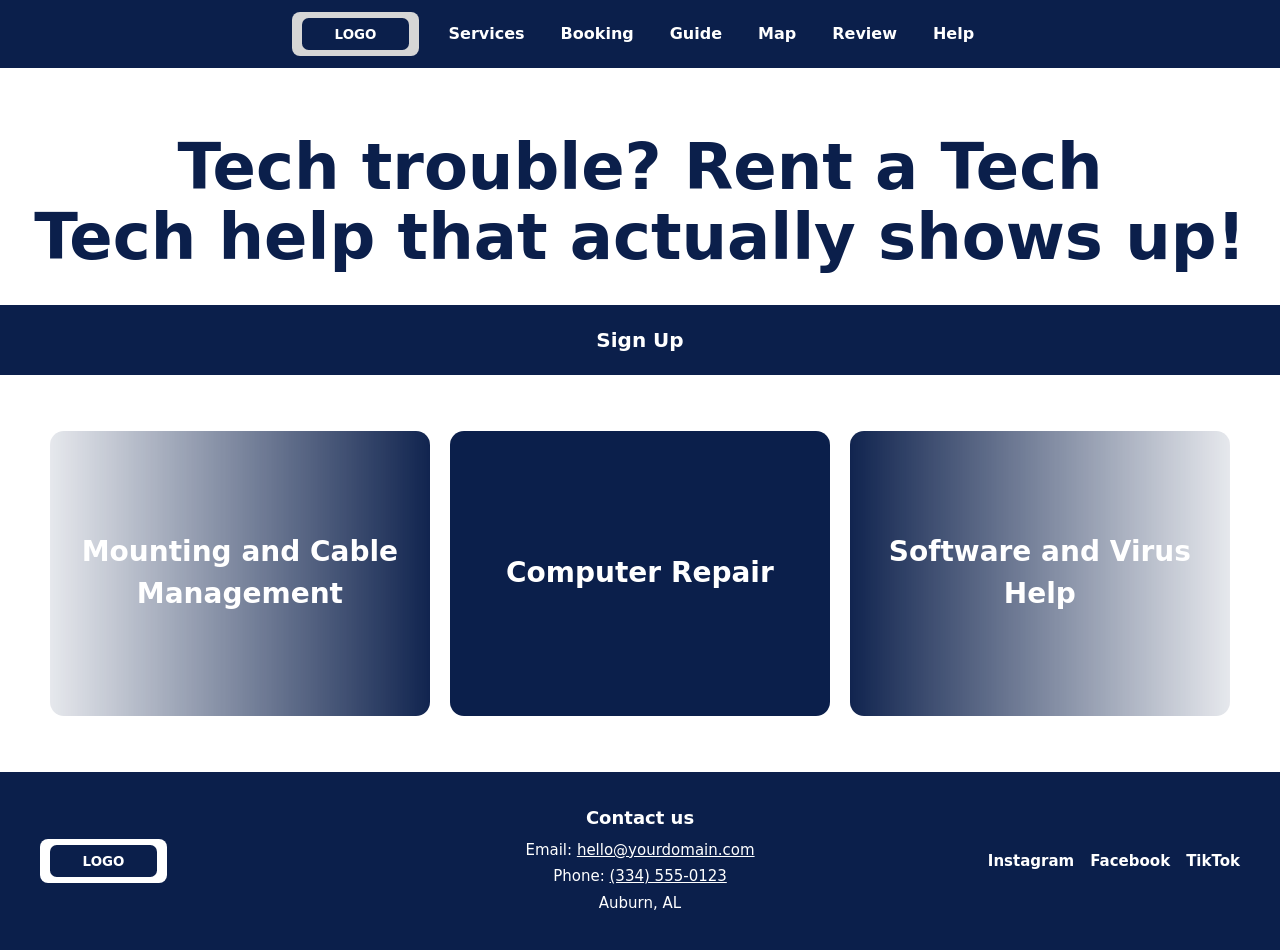
==== index.html @ f1641cdd "Test" ====
<!DOCTYPE html>
<html lang="en">
<head>
  <!-- Basic page settings -->
  <meta charset="utf-8">
  <!-- Makes the page scale correctly on phones -->
  <meta name="viewport" content="width=device-width, initial-scale=1">
  <title>Rent-a-Tech</title>

  <!-- Links this page to the style sheet (style.css must be in the same folder) -->
  <link rel="stylesheet" href="style.css">
  <script src="script.js" defer></script>
</head>
<body>

  <!-- ===== NAVBAR (centered in style.css) ===== -->
  <!-- Each link points to its own page. Create these files in the same folder. -->
  <nav class="navbar">
    <a class="logo" href="index.html"><img src="images/logo.svg" alt="Rent-a-Tech logo"></a>
    <a href="services.html">Services</a>
    <a href="booking.html">Booking</a>
    <a href="guide.html">Guide</a>
    <a href="map.html">Map</a>
    <a href="review.html">Review</a>
    <a href="help.html">Help</a>
  </nav>

  <!-- ===== HERO ===== -->
  <main class="hero">
    <!-- Replace "headline" with your real headline -->
    <h1>Tech trouble? Rent a Tech<br>Tech help that actually shows up!</h1>
    <!-- Takes the visitor to the sign up page -->
    <a class="signup-btn" href="signup.html">Sign Up</a>

    <!-- ===== CAROUSEL ===== -->
    <!-- Slides sit side by side inside the track. The buttons and dots move the track. -->
        <section class="carousel" aria-label="Featured services">
      <div class="carousel-viewport">
        <div class="carousel-track" id="track">
          <a href="Computer_Repair.html" class="slide">Computer Repair</a>
          <a href="Software_and_Virus.html" class="slide">Software and Virus Help</a>
          <a href="PC_Building.html" class="slide">PC Building</a>
          <a href="Wifi_and_Networking.html" class="slide">Wifi and Networking</a>
          <a href="Phone_and_Tablet_Repair.html" class="slide">Phone and Tablet Repair</a>
          <a href="Mounting_and_Cable_Management.html" class="slide">Mounting and Cable Management</a>
        </div>
      </div>
      <button type="button" class="carousel-arrow prev" aria-label="Previous service">&#8249;</button>
      <button type="button" class="carousel-arrow next" aria-label="Next service">&#8250;</button>
    </section>
  </main>

  <!-- ===== FOOTER ===== -->
  <!-- Replace the placeholder contact info with your real details -->
    <footer class="footer">
    <a class="footer-logo" href="index.html"><img src="images/logo.svg" alt="Rent-a-Tech logo"></a>

    <div class="footer-contact">
      <h2>Contact us</h2>
      <p>Email: <a href="mailto:hello@yourdomain.com">hello@yourdomain.com</a></p>
      <p>Phone: <a href="tel:+13345550123">(334) 555-0123</a></p>
      <p>Auburn, AL</p>
    </div>

    <!-- Replace each # with your real social media page address -->
    <div class="footer-social">
      <a href="#">Instagram</a>
      <a href="#">Facebook</a>
      <a href="#">TikTok</a>
    </div>
  </footer>



</body>
</html>
---- style.css ----
/* ===== THEME COLORS ===== */
/* Change a color here and it updates everywhere on the site */
:root {
  --navy: #0b1f4b;        /* main dark color */
  --navy-dark: #071533;   /* darker navy for hover effects */
  --white: #ffffff;       /* main light color */
  --tint: #e8edf7;        /* very light navy tint for backgrounds */
  --grey-dark: #4d4d4d;   /* navbar button on hover */
  --grey-light: #d6d6d6;  /* navbar button for the page you are on */
}

/* ===== BASE STYLES ===== */
* {
  box-sizing: border-box;
}

/* Stacks navbar, content, and footer, and keeps the footer at the bottom */
body {
  margin: 0;
  min-height: 100vh;
  display: flex;
  flex-direction: column;
  background: var(--white);
  color: var(--navy);
  font-family: system-ui, -apple-system, "Segoe UI", Roboto, sans-serif;
  line-height: 1.5;
}

/* ===== NAVBAR ===== */
/* Navy bar across the top; links are centered and wrap on small screens */
.navbar {
  display: flex;
  flex-wrap: wrap;
  justify-content: center;
  align-items: center;
  gap: 8px;
  padding: 12px 20px;
  background: var(--navy);
}

.navbar a {
  color: var(--white);
  text-decoration: none;
  font-weight: 600;
  padding: 8px 14px;
  border-radius: 8px;
}

/* Logo button: white box so it stands out */
.navbar .logo {
  background: var(--white);
  color: var(--navy);
  font-weight: 800;
  margin-right: 8px;
}

/* The button for the page you are on turns light grey (set by script.js) */
.navbar a[aria-current="page"] {
  background: var(--grey-light);
  color: var(--navy);
}

/* Hovering any navbar button turns it dark grey. This comes after the
   rule above so hover wins even on the current page's button. */
.navbar a:hover {
  background: var(--grey-dark);
  color: var(--white);
}

.navbar a:focus-visible {
  outline: 3px solid var(--white);
  outline-offset: 2px;
}

/* ===== BUTTON (sign up bar, form submit, service page button) ===== */
.signup-btn {
  display: inline-block;
  background: var(--navy);
  color: var(--white);
  text-decoration: none;
  text-align: center;
  border: 0;
  cursor: pointer;
  font: inherit;
  font-weight: 600;
  font-size: 18px;
  padding: 14px 32px;
  border-radius: 10px;
}

.signup-btn:hover {
  background: var(--navy-dark);
}

.signup-btn:focus-visible {
  outline: 3px solid var(--navy);
  outline-offset: 2px;
}

/* ===== HERO (home page) ===== */
/* No side padding so the sign up bar can reach both edges of the screen */
.hero {
  flex: 1;
  display: flex;
  flex-direction: column;
  align-items: center;
  justify-content: center;
  text-align: center;
  padding: 64px 0 56px;
}

.hero h1 {
  margin: 0 0 32px;
  padding: 0 20px;
  font-size: clamp(36px, 8vw, 64px);
  line-height: 1.1;
}

/* Sign up button stretched into a bar across the whole screen */
.hero .signup-btn {
  width: 100%;
  border-radius: 0;
  padding: 20px;
  font-size: 20px;
}

/* ===== CAROUSEL ===== */
/* --visible is how many tiles show at once (script.js sets it: 3 on desktop, 1 on phones).
   --fade is how far in from each edge the fade reaches. */
.carousel {
  --visible: 3;
  --fade: 33.333%;
  position: relative;
  width: 100%;
  max-width: 1200px;
  margin-top: 56px;
}

/* The window. The mask fades the tiles toward the left and right edges:
   the closer to the edge, the more see-through. */
.carousel-viewport {
  overflow: hidden;
  touch-action: pan-y;   /* lets you swipe sideways without blocking page scrolling */
  cursor: grab;
  -webkit-mask-image: linear-gradient(to right, rgba(0,0,0,0.08), #000 var(--fade), #000 calc(100% - var(--fade)), rgba(0,0,0,0.08));
  mask-image: linear-gradient(to right, rgba(0,0,0,0.08), #000 var(--fade), #000 calc(100% - var(--fade)), rgba(0,0,0,0.08));
}

.carousel-viewport.dragging {
  cursor: grabbing;
}

/* Row of tiles; script.js slides this left and right */
.carousel-track {
  display: flex;
  transition: transform 0.45s ease;
  user-select: none;
}

/* One carousel tile (a link to a service page) */
.slide {
  flex: 0 0 calc(100% / var(--visible) - 20px);
  margin: 0 10px;
  aspect-ratio: 4 / 3;
  display: grid;
  place-items: center;
  padding: 12px;
  text-align: center;
  background: var(--navy);
  color: var(--white);
  text-decoration: none;
  font-weight: 700;
  font-size: clamp(18px, 2.4vw, 28px);
  border-radius: 14px;
  -webkit-user-drag: none;
}

.slide:hover {
  background: var(--navy-dark);
}

/* Arrows sit on top of the tiles and only appear while hovering the carousel */
.carousel-arrow {
  position: absolute;
  top: 50%;
  transform: translateY(-50%);
  width: 44px;
  height: 44px;
  border: 2px solid var(--navy);
  border-radius: 50%;
  background: var(--white);
  color: var(--navy);
  font-size: 26px;
  line-height: 1;
  cursor: pointer;
  opacity: 0;
  transition: opacity 0.2s;
}

.carousel-arrow.prev { left: 14px; }
.carousel-arrow.next { right: 14px; }

.carousel:hover .carousel-arrow,
.carousel-arrow:focus-visible {
  opacity: 1;
}

.carousel-arrow:hover {
  background: var(--tint);
}

/* Touch screens have no hover, so they use swiping instead of arrows */
@media (hover: none) {
  .carousel-arrow { display: none; }
}

/* ===== INNER PAGES ===== */
.page {
  flex: 1;
  width: 100%;
  max-width: 1100px;
  margin: 0 auto;
  padding: 48px 20px;
}

.page h1 {
  margin: 0 0 8px;
  font-size: clamp(30px, 6vw, 44px);
  text-align: center;
}

.page-intro {
  margin: 0 0 36px;
  text-align: center;
}

/* ===== SERVICE TILES (services page) ===== */
.tile-grid {
  display: grid;
  grid-template-columns: 1fr;
  gap: 24px;
}

@media (min-width: 640px) {
  .tile-grid { grid-template-columns: repeat(2, 1fr); }
}

@media (min-width: 960px) {
  .tile-grid { grid-template-columns: repeat(3, 1fr); }
}

.tile {
  display: block;
  color: inherit;
  text-decoration: none;
  border: 2px solid var(--navy);
  border-radius: 14px;
  overflow: hidden;
  background: var(--white);
}

a.tile:hover .tile-body {
  background: var(--tint);
}

a.tile:focus-visible {
  outline: 3px solid var(--navy);
  outline-offset: 3px;
}

.tile-img {
  aspect-ratio: 4 / 3;
  display: grid;
  place-items: center;
  background: var(--tint);
  border-bottom: 2px solid var(--navy);
}

.tile-img img {
  width: 100%;
  height: 100%;
  object-fit: cover;
}

.tile-img svg {
  width: 40%;
  fill: none;
  stroke: var(--navy);
  stroke-width: 2.5;
  stroke-linecap: round;
  stroke-linejoin: round;
}

.tile-body {
  padding: 16px 18px 20px;
}

.tile-body h2 {
  margin: 0 0 6px;
  font-size: 22px;
}

.tile-body p {
  margin: 0;
}

/* ===== FORMS (sign up and booking) ===== */
.form {
  max-width: 420px;
  margin: 0 auto;
}

.form label {
  display: block;
  margin: 18px 0 6px;
  font-weight: 600;
}

.form input[type="text"],
.form input[type="email"],
.form input[type="date"],
.form select,
.form textarea {
  width: 100%;
  padding: 12px 14px;
  border: 2px solid var(--navy);
  border-radius: 8px;
  background: var(--white);
  color: var(--navy);
  font: inherit;
}

.form textarea {
  resize: vertical;
  min-height: 120px;
}

.form input:focus-visible,
.form select:focus-visible,
.form textarea:focus-visible {
  outline: 3px solid var(--tint);
  outline-offset: 0;
  background: var(--tint);
}

.check {
  display: flex;
  align-items: center;
  gap: 10px;
  margin: 22px 0 26px;
}

.check input {
  width: 20px;
  height: 20px;
  accent-color: var(--navy);
}

.check label {
  margin: 0;
  font-weight: 400;
}

.check a {
  color: var(--navy);
}

.form .signup-btn {
  display: block;
  width: 100%;
  margin-top: 26px;
}

.check + .signup-btn {
  margin-top: 0;
}

.form-message {
  margin-top: 18px;
  padding: 12px 14px;
  background: var(--tint);
  border-radius: 8px;
  font-weight: 600;
  text-align: center;
}

/* ===== SERVICE DETAIL PAGES ===== */
.service-detail {
  max-width: 640px;
  margin: 0 auto;
}

.service-detail h2 {
  margin: 0 0 12px;
  font-size: 24px;
}

.service-detail ul {
  margin: 0 0 24px;
  padding-left: 22px;
}

.service-detail li {
  margin-bottom: 8px;
}

.price-note {
  margin: 0 0 28px;
  font-weight: 600;
}

.back-link {
  display: block;
  margin-top: 18px;
  text-align: center;
  color: var(--navy);
}

/* ===== GUIDE, REVIEW, HELP, MAP TEMPLATES ===== */
/* Simple outlined cards used for guide articles and reviews */
.card-list {
  display: grid;
  gap: 16px;
  max-width: 700px;
  margin: 0 auto;
}

.card {
  border: 2px solid var(--navy);
  border-radius: 14px;
  padding: 16px 18px;
}

.card h2 {
  margin: 0 0 6px;
  font-size: 20px;
}

.card p {
  margin: 0;
}

/* Help page questions that open and close */
.faq {
  max-width: 700px;
  margin: 0 auto;
}

.faq details {
  border: 2px solid var(--navy);
  border-radius: 10px;
  padding: 12px 16px;
  margin-bottom: 12px;
}

.faq summary {
  font-weight: 600;
  cursor: pointer;
}

.faq details p {
  margin: 10px 0 0;
}

/* Placeholder where the map goes */
.map-box {
  max-width: 900px;
  margin: 0 auto;
  aspect-ratio: 16 / 9;
  display: grid;
  place-items: center;
  background: var(--tint);
  border: 2px solid var(--navy);
  border-radius: 14px;
  text-align: center;
  padding: 20px;
}

/* ===== FOOTER ===== */
/* Three columns: logo on the left, contact info in the middle, social links on the right */
.footer {
  display: grid;
  grid-template-columns: 1fr auto 1fr;
  align-items: center;
  gap: 24px;
  background: var(--navy);
  color: var(--white);
  padding: 32px 40px;
  font-size: 15px;
}

.footer a {
  color: var(--white);
  text-decoration: underline;
}

.footer .footer-logo {
  justify-self: start;
  background: var(--white);
  color: var(--navy);
  font-weight: 800;
  text-decoration: none;
  padding: 8px 14px;
  border-radius: 8px;
}

.footer-contact {
  text-align: center;
}

.footer-contact h2 {
  margin: 0 0 8px;
  font-size: 18px;
}

.footer-contact p {
  margin: 4px 0;
}

.footer-social {
  justify-self: end;
  display: flex;
  gap: 16px;
}

.footer-social a {
  text-decoration: none;
  font-weight: 600;
}

.footer-social a:hover {
  text-decoration: underline;
}

/* On phones the footer stacks and centers */
@media (max-width: 720px) {
  .footer {
    grid-template-columns: 1fr;
    justify-items: center;
    padding: 28px 20px;
  }
  .footer .footer-logo,
  .footer-social {
    justify-self: center;
  }
}

/* ===== ACCESSIBILITY ===== */
/* Turns off sliding animation for people who have reduced motion turned on */
@media (prefers-reduced-motion: reduce) {
  .carousel-track { transition: none; }
}

/* ===== LOGO IMAGE ===== */
/* Keeps the logo image a good size in the navbar and footer.
   Change the height to make the logo bigger or smaller. */
.navbar .logo,
.footer .footer-logo {
  padding: 6px 10px;
}

.navbar .logo img,
.footer-logo img {
  display: block;
  height: 32px;
  width: auto;
}
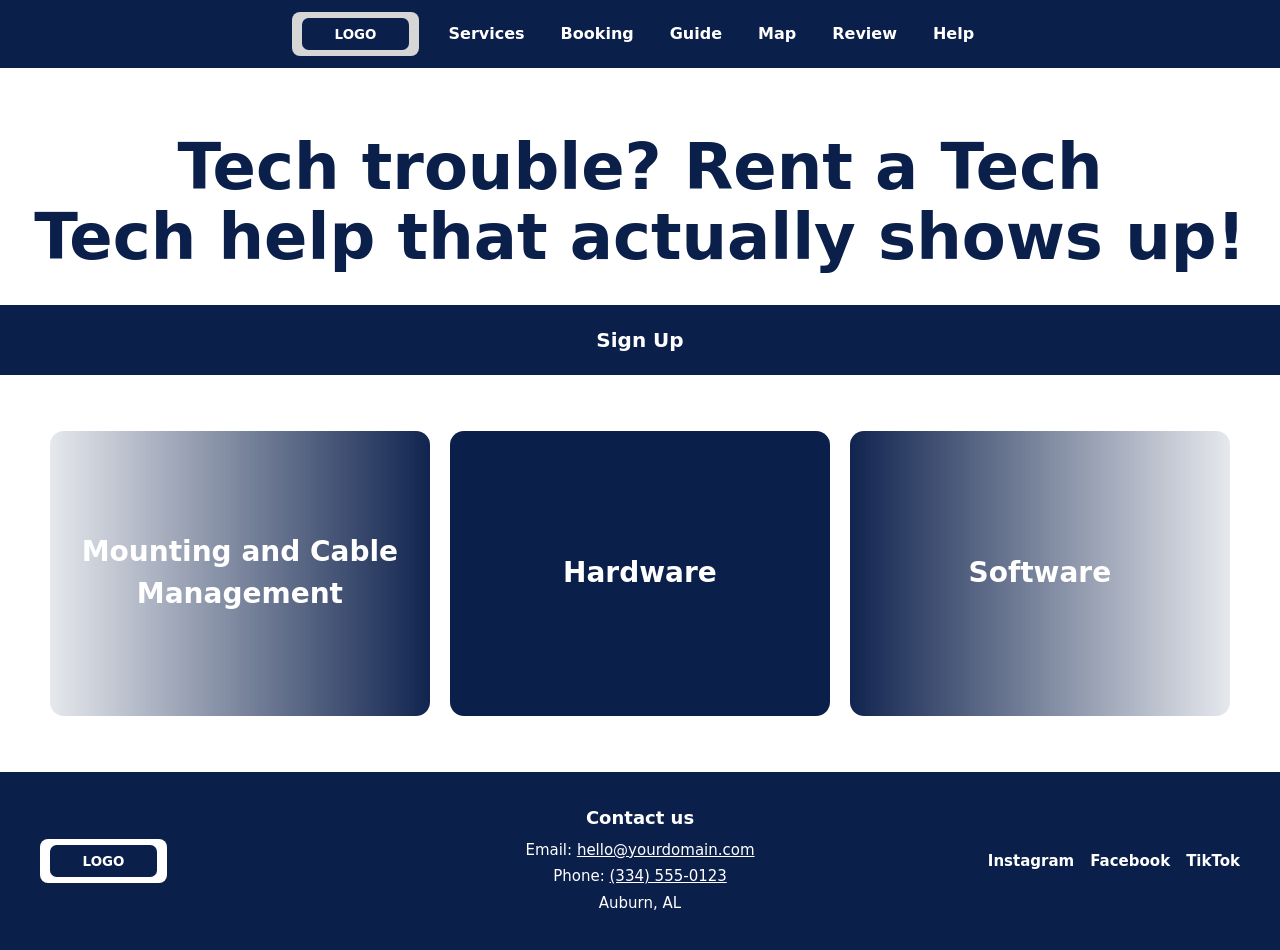
==== commit 715f600f: "Services Offered" ====
--- a/index.html
+++ b/index.html
@@ -37,11 +37,11 @@
         <section class="carousel" aria-label="Featured services">
       <div class="carousel-viewport">
         <div class="carousel-track" id="track">
-          <a href="Computer_Repair.html" class="slide">Computer Repair</a>
-          <a href="Software_and_Virus.html" class="slide">Software and Virus Help</a>
+          <a href="Hardware.html" class="slide">Hardware</a>
+          <a href="Software.html" class="slide">Software</a>
           <a href="PC_Building.html" class="slide">PC Building</a>
           <a href="Wifi_and_Networking.html" class="slide">Wifi and Networking</a>
-          <a href="Phone_and_Tablet_Repair.html" class="slide">Phone and Tablet Repair</a>
+          <a href="Virus.html" class="slide">Virus Removal</a>
           <a href="Mounting_and_Cable_Management.html" class="slide">Mounting and Cable Management</a>
         </div>
       </div>
